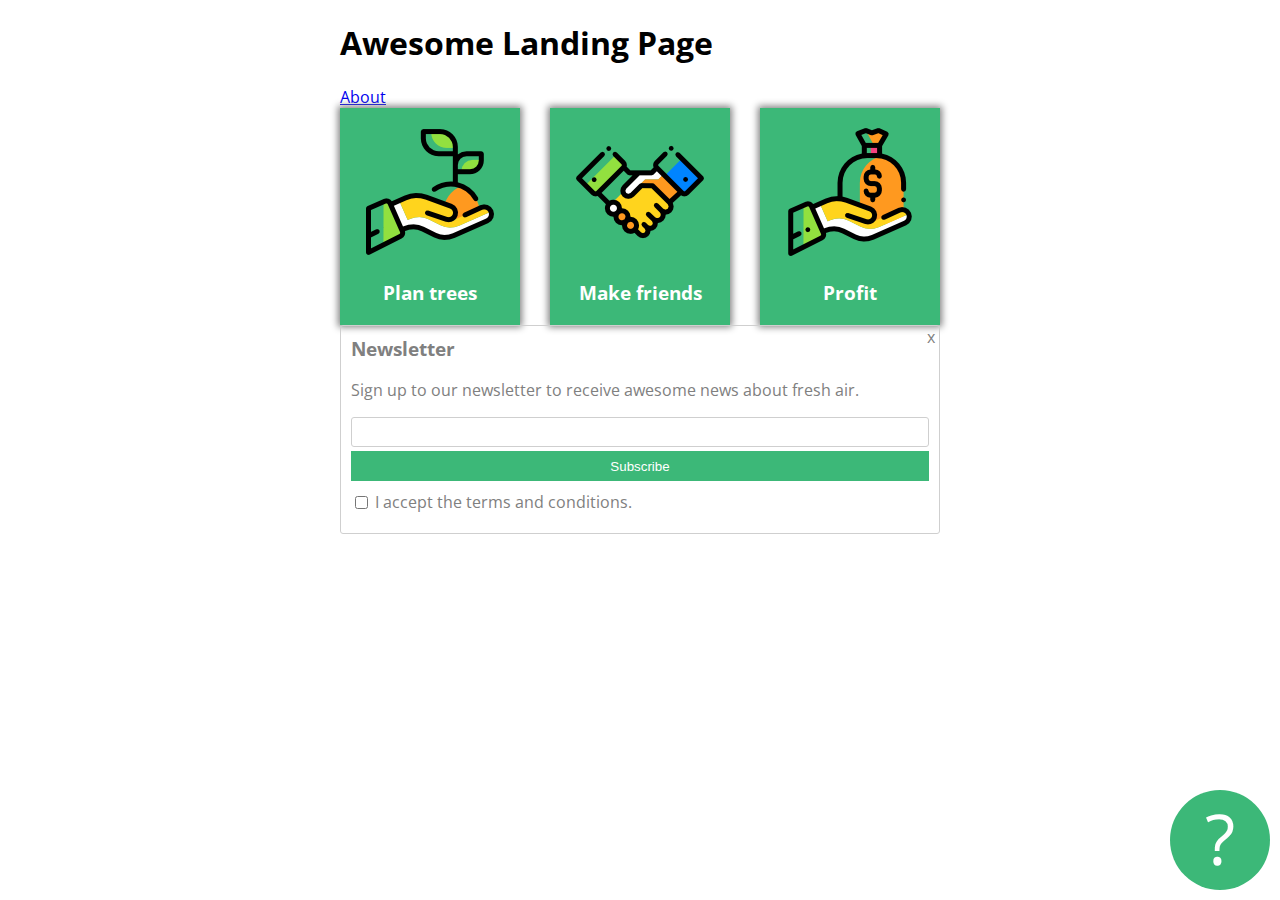
==== index.html @ 560f2855 "Basic version created" ====
<!DOCTYPE html>
<html lang="en" >
<head>
  <meta charset="UTF-8">
  <title>CodePen - Awesome Landing Page</title>
  <link href="https://fonts.googleapis.com/css2?family=Baloo+Thambi+2&family=Open+Sans&family=Oswald&display=swap" rel="stylesheet"><link rel="stylesheet" href="./style.css">

</head>
<body>
<!-- partial:index.partial.html -->
<div class="container">
  <h1> Awesome Landing Page </h1>
  <a href="about.html">About</a>
  <div id="card-holder">
    <div class="card">
      <img src="tree.png" alt="">
      <h3> Plan trees </h3>
    </div>
    <div class="card">
      <img src="deal.png" alt="">
      <h3> Make friends </h3>
    </div>
    <div class="card">
      <img src="money.png" alt="">
      <h3> Profit </h3>
    </div>
  </div>
  <div class="newsletter">
    <h3>Newsletter</h3>
    <p> Sign up to our newsletter to receive awesome news about fresh air.</p>
    <form>
      <input id="email" type="text">
      <button type="submit"> Subscribe 
      </button>
      <input id="terms" type="checkbox">
      <label for="terms"> 
       I accept the terms and conditions. 
      </label>
    </form>
    <div id="closex">
      x
    </div>
    
  </div>
  <div id="questionmark">?</div>
</div>
<!-- partial -->
  
</body>
</html>
---- style.css ----
.container {
  width: 600px;
  margin-left: auto;
  margin-right: auto;
  font-family: "Open Sans"
}
.newsletter h3 {
  margin-top: 0;
}
.newsletter {
  color: gray;
  border: solid thin #cfcfcf;
  border-radius: 3px;
  padding: 10px;
  padding-bottom: 20px;
  position: relative;
}
.newsletter button {
  background-color: #3cb878;
  border: none;
  color: white;
  display: block;
  width: 100%;
  height: 30px; 
  margin-bottom: 10px;
}
.newsletter input#email{
  display: block;
  width: 100%;
  height: 30px;
  margin-bottom: 4px;
  border: solid #cfcfcf 1px;
  border-radius: 3px;
  box-sizing: border-box;
}
.newsletter #terms {
  position: relative;
  top: 1px;
}
.newsletter #closex {
  position: absolute;
  top: 0;
  right: 4px;
}
#questionmark {
   background-color: #3cb878;
  width: 100px;
  height: 100px;
  border-radius: 50%;
  
  color: white;
  font-size: 70px;
  text-align: center;
  
  position: fixed;
  bottom: 10px;
  right: 10px;
}

#card-holder {
  display: flex;
  justify-content: space-between;
}

.card {
  background-color: #3cb878;
  width: 180px;
  text-align: center;
  color: white;
  padding: 20px 0;
  
  box-shadow: 0 0 7px 2px grey;
  
  
}

.card h3 {
  margin-bottom: 0;
}
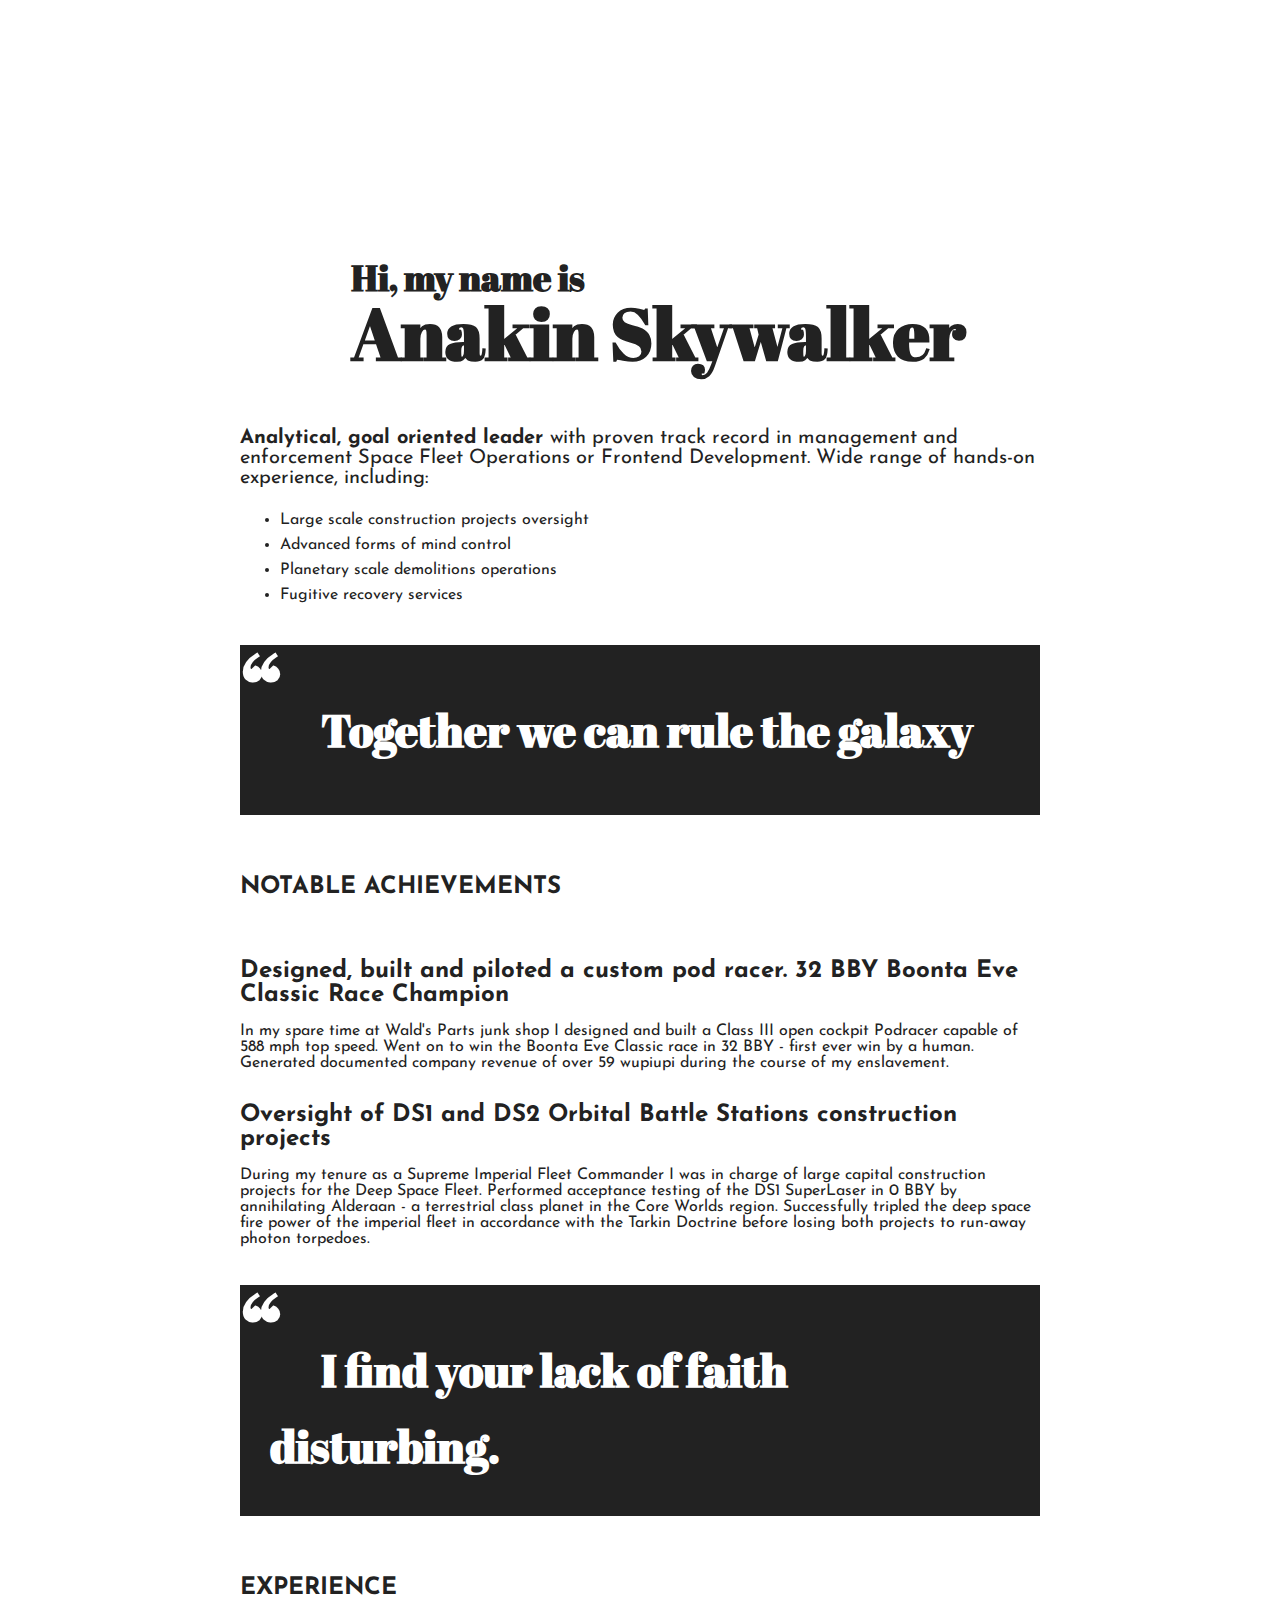
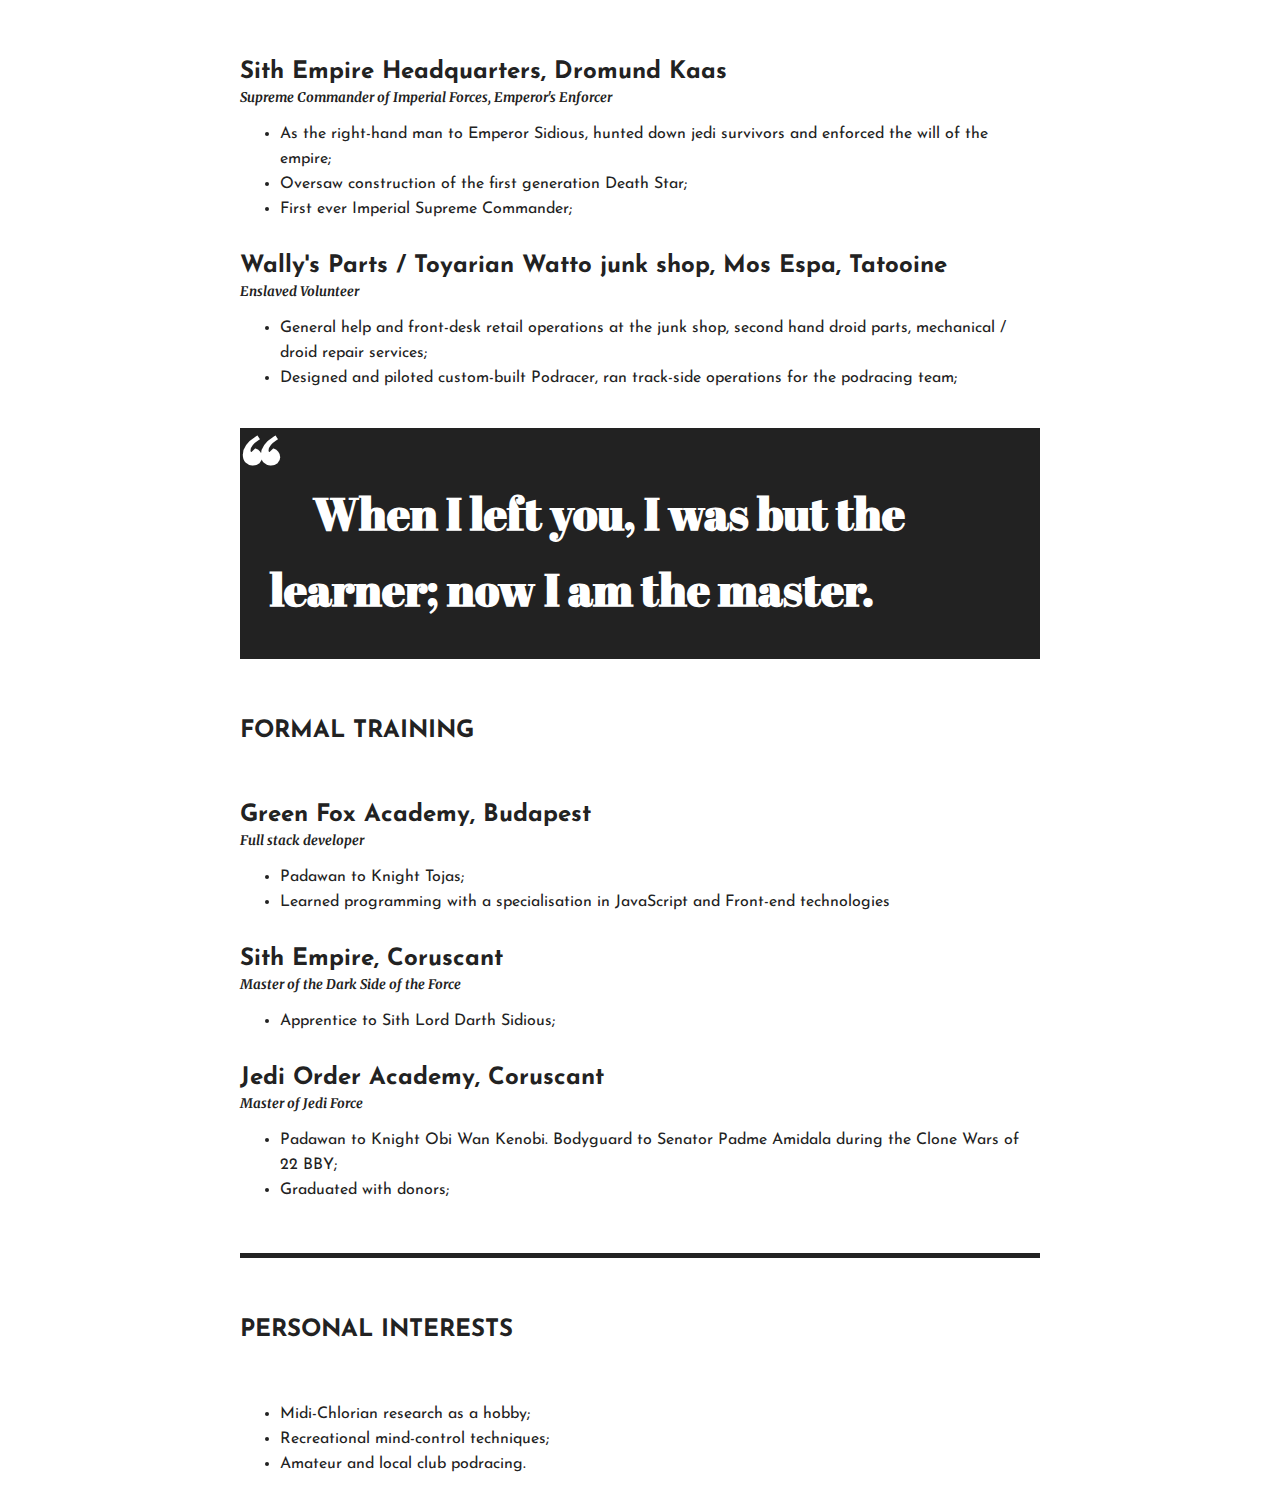
==== commit d3cf6666: "-" ====
--- a/index.html
+++ b/index.html
@@ -2,47 +2,114 @@
 <html lang="en" >
 <head>
   <meta charset="UTF-8">
-  <title>CodePen - Awesome Landing Page</title>
-  <link href="https://fonts.googleapis.com/css2?family=Baloo+Thambi+2&family=Open+Sans&family=Oswald&display=swap" rel="stylesheet"><link rel="stylesheet" href="./style.css">
+  <title>CodePen - Első weboldalam</title>
+  <link rel="preconnect" href="https://fonts.googleapis.com">
+<link rel="preconnect" href="https://fonts.gstatic.com" crossorigin>
+<link href="https://fonts.googleapis.com/css2?family=Abril+Fatface&family=Baloo+Thambi+2&family=Josefin+Sans:wght@300;400;500;600&family=Merriweather:ital,wght@0,300;0,400;0,900;1,400&family=Open+Sans&family=Oswald&family=Sen:wght@400;700&display=swap" rel="stylesheet"><link rel="stylesheet" href="./style.css">
 
 </head>
 <body>
 <!-- partial:index.partial.html -->
-<div class="container">
-  <h1> Awesome Landing Page </h1>
-  <a href="about.html">About</a>
-  <div id="card-holder">
-    <div class="card">
-      <img src="tree.png" alt="">
-      <h3> Plan trees </h3>
-    </div>
-    <div class="card">
-      <img src="deal.png" alt="">
-      <h3> Make friends </h3>
-    </div>
-    <div class="card">
-      <img src="money.png" alt="">
-      <h3> Profit </h3>
-    </div>
-  </div>
-  <div class="newsletter">
-    <h3>Newsletter</h3>
-    <p> Sign up to our newsletter to receive awesome news about fresh air.</p>
-    <form>
-      <input id="email" type="text">
-      <button type="submit"> Subscribe 
-      </button>
-      <input id="terms" type="checkbox">
-      <label for="terms"> 
-       I accept the terms and conditions. 
-      </label>
-    </form>
-    <div id="closex">
-      x
-    </div>
+<header> 
+  <flexbox class="container">
+   <h1> Hi, my name is <br><span>Anakin Skywalker</span> </h1></flexbox>
+</header>
+<div>
+  <p>
+    <strong> Analytical, goal oriented leader </strong> with proven track record in management and
+enforcement Space Fleet Operations or Frontend Development. Wide range of
+hands-on experience, including:
+  </p>
+  <ul>
+    <li> Large scale construction projects oversight </li>
+  <li>Advanced forms of mind control</li>
+  <li>Planetary scale demolitions operations</li>
+  <li>Fugitive recovery services</li>
+  </ul>
+</div>
+
+<div>
+  <h2> Together we can rule the galaxy
+  </h2>
+  
+  <h3>Notable achievements</h3>
+  <h4>Designed, built and piloted a custom pod racer. 32 BBY Boonta Eve Classic Race Champion</h4>
+  <blockquote>
+   In my spare time at Wald's Parts junk shop I designed and built a Class III open
+cockpit Podracer capable of 588 mph top speed. Went on to win the Boonta Eve
+Classic race in 32 BBY - first ever win by a human. Generated documented company
+revenue of over 59 wupiupi during the course of my enslavement. 
+  </blockquote>
+  <h4>
+    Oversight of DS1 and DS2 Orbital Battle Stations construction projects
+  </h4>
+  <blockquote> During my tenure as a Supreme Imperial Fleet Commander I was in charge of large
+capital construction projects for the Deep Space Fleet. Performed acceptance
+testing of the DS1 SuperLaser in 0 BBY by annihilating Alderaan - a terrestrial
+class planet in the Core Worlds region. Successfully tripled the deep space fire
+power of the imperial fleet in accordance with the Tarkin Doctrine before losing
+both projects to run-away photon torpedoes.</blockquote>
+</div>
+<div>
+  <h2> I find your lack of faith disturbing. </h2>
+  
+  <h3>Experience</h3>
+  
+  <h4>Sith Empire Headquarters, Dromund Kaas</h4>
+  <h5> <em>Supreme Commander of Imperial Forces, Emperor's Enforcer</em></h5>
+  <blockquote></blockquote>
+  <ul>
+    <li>As the right-hand man to Emperor Sidious, hunted down jedi survivors and
+  enforced the will of the empire;</li>
+    <li>Oversaw construction of the first generation Death Star;</li>
+    <li>First ever Imperial Supreme Commander;</li>
+  </ul></blockquote>
+  <h4>Wally's Parts / Toyarian Watto junk shop, Mos Espa, Tatooine</h4>
+  <h5><em>Enslaved Volunteer</em></h5>
+  <ul>
+    <li>General help and front-desk retail operations at the junk shop, second hand
+  droid parts, mechanical / droid repair services;</li>
+    <li>Designed and piloted custom-built Podracer, ran track-side operations for the
+  podracing team;</li>
+  </ul>
     
   </div>
-  <div id="questionmark">?</div>
+<div>
+  <h2>When I left you, I was but the learner; now I am the master.</h2>
+  
+  <h3>Formal training</h3>
+  
+  <h4>Green Fox Academy, Budapest</h4>
+  <h5><em>Full stack developer</em></h5>
+  <ul>
+    <li>Padawan to Knight Tojas;</li>
+    <li>Learned programming with a specialisation in JavaScript and Front-end
+  technologies</li>
+  </ul>
+  <h4>Sith Empire, Coruscant</h4>
+  <h5><em>Master of the Dark Side of the Force</em></h5>
+  <ul>
+    <li>Apprentice to Sith Lord Darth Sidious;</li>
+  </ul>
+  <h4>Jedi Order Academy, Coruscant</h4>
+  <h5><em>Master of Jedi Force</em></h5>
+  <ul>
+    <li>Padawan to Knight Obi Wan Kenobi. Bodyguard to Senator Padme Amidala during
+  the Clone Wars of 22 BBY;</li>
+  <li>Graduated with donors;</li>
+  </ul>
+</div>  
+  <footer>
+    <h3>Personal interests</h3>
+    <ul>
+      <li>Midi-Chlorian research as a hobby;</li>
+      <li>Recreational mind-control techniques;</li>
+      <li>Amateur and local club podracing.</li>
+    </ul>
+  </footer>
+  
+  
+  
 </div>
 <!-- partial -->
   
--- a/style.css
+++ b/style.css
@@ -1,79 +1,112 @@
+header {
+  background: center url(https://raw.githubusercontent.com/green-fox-academy/myfirstapp-syllabus/master/assets/first-website-header.png);
+  width: 1300px;
+  height: 400px;
+
+  background-size: 1300px 400px;
+}
+
 .container {
-  width: 600px;
+  display: flex;
+/*   flex-direction: row rewerse; */
+  justify-content: center;
+  align-items: flex-end;
+  
   margin-left: auto;
   margin-right: auto;
-  font-family: "Open Sans"
+  height: 400px;
 }
-.newsletter h3 {
-  margin-top: 0;
+h1 {
+  
+ 
+  font-family: 'Abril Fatface', cursive ;
+  font-size: 36px;
+  color: #222;
+ 
+  bottom: 10px;
+  line-height: 55px;
+  position: relative;
+  vertical-align: bottom;
+  size: 800px 300px;
+  
+  
 }
-.newsletter {
-  color: gray;
-  border: solid thin #cfcfcf;
-  border-radius: 3px;
-  padding: 10px;
-  padding-bottom: 20px;
-  position: relative;
-}
-.newsletter button {
-  background-color: #3cb878;
-  border: none;
-  color: white;
-  display: block;
-  width: 100%;
-  height: 30px; 
-  margin-bottom: 10px;
-}
-.newsletter input#email{
-  display: block;
-  width: 100%;
-  height: 30px;
-  margin-bottom: 4px;
-  border: solid #cfcfcf 1px;
-  border-radius: 3px;
-  box-sizing: border-box;
-}
-.newsletter #terms {
-  position: relative;
-  top: 1px;
-}
-.newsletter #closex {
-  position: absolute;
-  top: 0;
-  right: 4px;
-}
-#questionmark {
-   background-color: #3cb878;
-  width: 100px;
-  height: 100px;
-  border-radius: 50%;
-  
-  color: white;
-  font-size: 70px;
-  text-align: center;
-  
-  position: fixed;
-  bottom: 10px;
-  right: 10px;
+div {
+  color: #222;
+  margin-left: auto;
+  Margin-right: auto;
+  width: 800px;
 }
 
-#card-holder {
-  display: flex;
-  justify-content: space-between;
+
+span {
+  font-size: 2em;
+  
 }
 
-.card {
-  background-color: #3cb878;
-  width: 180px;
-  text-align: center;
+h2 {
+  font-family: 'Abril Fatface', cursive ;
   color: white;
-  padding: 20px 0;
+  background-color: #222;
+  padding: 0 30px 40px ;
+  font-size: 45px;
   
-  box-shadow: 0 0 7px 2px grey;
+  
+}
+ h2::before {
+  content: '“';
+   position: relative;
+   top: -20px;
+   left: -30px;
+   font-size: 96px;
+  
+}
+p {
+  font-family: 'Josefin Sans', sans-serif- thin;
+  font-size: 20px;
+}
+strong {
+  font-family: 'Josefin Sans', sans-serif-black;
   
   
 }
 
-.card h3 {
-  margin-bottom: 0;
-}+ul {
+  font-family: 'Josefin Sans', sans-serif;
+line-height: 25px;
+}
+
+h3 {
+font-family: 'Josefin Sans', sans-serif;
+
+  font-size: 24px;
+  text-transform: uppercase;
+  color: #222; 
+  margin-top: 60px;
+  margin-bottom: 60px;
+}
+
+h4 {
+  font-family: 'Josefin Sans', sans-serif;
+  margin-top: 1;
+  margin-bottom: 5px;
+  font-size: 24px; 
+}
+
+blockquote {
+  font-family: 'Josefin Sans', sans-serif;
+  margin-inline: 0;
+}
+
+h5 {
+  font-family: 'Merriweather', serif;
+  margin: 0;
+}
+
+footer {
+   color: #222;
+  margin-left: auto;
+  Margin-right: auto;
+  width: 800px;
+  border-top: 5px solid #222;
+  margin-top: 50px;